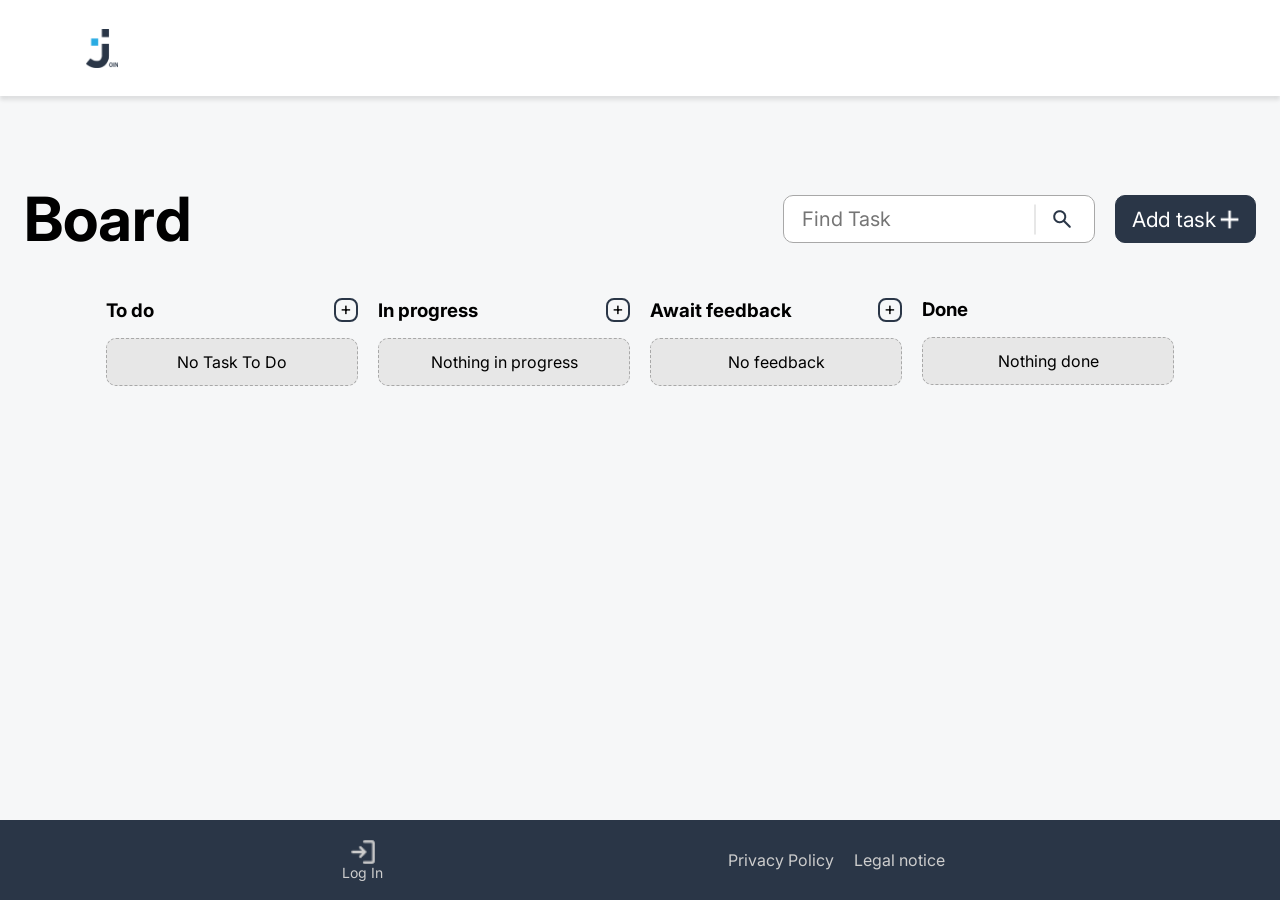
==== html/board.html @ 3d2e05e3 "first commit" ====
<!DOCTYPE html>
<html lang="en">

<head>
    <meta charset="UTF-8">
    <meta name="viewport" content="width=device-width, initial-scale=1.0">
    <title>board</title>
    <link rel="shortcut icon" href="../assets/icons/favicon.png" type="image/x-icon">
    <link rel="stylesheet" href="../styles/style.css">
    <link rel="stylesheet" href="../styles/menu-style.css">
    <link rel="stylesheet" href="../styles/board.css">
    <link rel="stylesheet" href="../styles/header-style.css">
    <link rel="stylesheet" href="../styles/card.css">
    <link rel="stylesheet" href="../styles/add-task.css">
    <link rel="stylesheet" href="../styles/card-overlay.css">
    <link rel="stylesheet" href="../styles/assets.css">
    <script src="../js/data.js"></script>
    <script src="../js/board.js"></script>
    <script src="../js/board_v2.js"></script>
    <script src="../js/board_v3.js"></script>
    <script src="../assets/templates/card.js"></script>
    <script src="../assets/templates/header.js"></script>
    <script src="../assets/templates/menu.js"></script>
    <script src="../assets/templates/task_overlay.js"></script>
    <script src="../js/overlay.js"></script>
    <script src="../js/overlay_v2.js"></script>
    <script src="../js/editTask.js"></script>
    <script src="../js/editTask_v2.js"></script>
    <script src="../assets/templates/add_task_template.js"></script>
</head>

<body id="body" onresize="toogleVieW(),highlightLink(), toggleAddTaskLink(), toggleOverlayTask()" onload="initboard()">
    <div id="succedSignup" class="d_none success-container ">
        <div id="sucess-message" class="success-massage">
            Task added to board <img src="../assets/icons/board.png" alt="">
        </div>
    </div>
    <main>
        <div onclick="closeAddTaskBoard()" id="addTaskBoardContainer" class="addTaskBoardContainer hidden">
        </div>
        <div id="addTaskBoard" class="addTaskBoard">
        </div>
        <div id="boardTaskOverlay" class="overlay hidden" onclick="closeOverlay()"></div>
        <div class="currentContent" id="currentContent"></div>
        <header>
            <div class="headerTemplate" id="headerTemplate"></div>
        </header>
        <div id="menuTemplate"></div>
        <div class="rightSection maxWidth">
            <div class="boardTemplate" id="boardTemplate">
                <div class="boardHeader">
                    <div class="boardTitle">Board
                        <a href="#" id="addTaskButtonBoard">
                            <button onclick="openAddTaskBoard()" class="addTaskButtonResp">
                                <img class="addPlus" src="../assets/icons/add.png" alt="add task">
                            </button>
                        </a>
                    </div>
                    <div class="findAddElement">
                        <div class="taskSearch">
                            <input class="taskSearchInput" type="search" value="" placeholder="Find Task">
                            <img class="searchVector" src="../assets/icons/vector.png" alt="search">
                            <img class="searchGlass" src="../assets/icons/search.png" alt="search">
                        </div>
                        <a href="#" id="addTaskButtonBoard">
                            <button onclick="openAddTaskBoard()" class="addTaskButton">Add task
                                <img class="addPlus" src="../assets/icons/add.png" alt="add task">
                            </button>
                        </a>
                    </div>
                </div>
                <div class="boardTable">
                    <div ondrop="moveTo('toDo')" ondragover="dragoverHandler(event)" class="boardList">
                        <div class="boardListHeader">
                            <h3>To do</h3>
                            <a onclick="openAddTaskBoard()" class="plusButton">
                                <div class="add-btn">+</div>
                            </a>
                        </div>
                        <div id="emptyTask0" class="emptyTask">No Task To Do</div>
                        <div class="taskFolder">
                            <div id="taskToDo" class="taskList">
                                <div id="dropzone#TaskToDo" class="dropzoneCard d_none"></div>
                            </div>

                        </div>
                    </div>
                    <div ondrop="moveTo('inProgress')" ondragover="dragoverHandler(event)" class="boardList">
                        <div class="boardListHeader">
                            <h3>In progress</h3>
                            <a onclick="openAddTaskBoard()" class="plusButton">
                                <div class="add-btn">+</div>
                            </a>
                        </div>
                        <div id="emptyTask1" class="emptyTask">Nothing in progress</div>
                        <div class="taskFolder">
                            <div id="taskInProgress" class="taskList">
                                <div id="dropzone#TaskInProgress" class="dropzoneCard d_none"></div>
                            </div>
                        </div>
                    </div>
                    <div ondrop="moveTo('await')" ondragover="dragoverHandler(event)" class="boardList">
                        <div class="boardListHeader">
                            <h3>Await feedback</h3>
                            <a onclick="openAddTaskBoard()" class="plusButton">
                                <div class="add-btn">+</div>
                            </a>
                        </div>
                        <div id="emptyTask2" class="emptyTask">No feedback</div>
                        <div class="taskFolder">
                            <div id="taskAwaitFeedback" class="taskList">
                                <div id="dropzone#TaskAwaitFeedback" class="dropzoneCard d_none"></div>
                            </div>
                        </div>
                    </div>
                    <div ondrop="moveTo('done')" ondragover="dragoverHandler(event)" class="boardList">
                        <div class="boardListHeader">
                            <h3>Done</h3>
                        </div>
                        <div id="emptyTask3" class="emptyTask">Nothing done</div>
                        <div class="taskFolder">
                            <div id="taskDone" class="taskList">
                                <div id="dropzone#TaskDone" class="dropzoneCard d_none"></div>
                            </div>
                        </div>
                    </div>
                </div>
            </div>
        </div>
    </main>
</body>

</html>
---- styles/style.css ----
.flex-center {
    display: flex;
    justify-content: center;
    align-items: center;
}

.flex-column {
    display: flex;
    flex-direction: column;
}

.flex-space-between {
    display: flex;
    justify-content: space-between;
}

.flex-start{
    display: flex;
    justify-content: flex-start;
    align-items: center;
}

.padding-left-10px {
    padding-left: 10px;
}

.margin-left-40px{
    margin-left: 40px;
}

.margin-left-30px{
    margin-left: 30px;
}

.margin-top-50px{
    margin-top: 50px;
}

.margin-left-10px{
    margin-left: 10px;
}

.margin-left-50px{
    margin-left: 50px;
}

.padding-10px {
    padding: 10px;
}

.margin-bottom-15px {
    margin-bottom: 15px;
}

.padding-bottom{
    padding-bottom: 12px;
}

.padding-top-bottom-8px{
    padding-top: 8px;
    padding-bottom: 8px;
}

.variant1 {
    background-color: #6E52FF;
}

.variant2 {
    background-color: #FFA35E;
}

.variant3 {
    background-color: #FFE62B;
}

.variant4 {
    background-color: #00BEE8;
}

.variant5 {
    background-color: #FF5EB3;
}

.variant6 {
    background-color: #FFBB2B;
}

.variant7 {
    background-color: #FF745E;
}

.variant8 {
    background-color: #C3FF2B;
}

.variant9 {
    background-color: #FF7A00;
}

.variant10 {
    background-color: #1FD7C1;
}

.variant11 {
    background-color: #0038FF;
}

.variant12 {
    background-color: #FFC701;
}

.variant13 {
    background-color: #9327FF;
}

.variant14 {
    background-color: #FC71FF;
}

.variant15 {
    background-color: #FF4646;
}

.urgent {
  background-color: #FF3D00 !important;
  color: white;
  border: 2px solid #FF3D00 !important;
}

.medium {
  background-color: #FFA800 !important;
  color: white;
  border: 2px solid #FFA800 !important;
}

.low {
  background-color: #7AE229 !important;
  color: white;
  border: 2px solid #7AE229 !important;
}
---- styles/menu-style.css ----
.menu-style {
    background-color: rgb(42, 54, 71);
    display: flex;
    color: white;
    font-size: 16px;
    width: 232px;
    height: 100vh;
    position: fixed;
    top: 0;
    left: 0;
    z-index: 1000;
    flex-direction: column;
    justify-content: space-between;
}

.p-menu-style {
    font-size: 16px;
    color: #CDCDCD;
    margin-bottom: 0;
}

.a-menu {
    padding-top: 8px;
    padding-bottom: 8px;
}

.logo-join {
    width: 100px !important;
    height: 120px !important;
    margin-top: 64px;
    margin-bottom: 130px;
}

.menu-style a {
    color: #CDCDCD;
    text-decoration: none;
}

.menu-style a:hover, .activeLink{
    color: white;
    background-color: #0919318f;
}

.menu-style img {
    width: 30px;
    height: 30px;
}

.menu-tasks {
    display: flex;
    flex-direction: column;

}

.menu-div {
    display: flex;
    justify-content: center;
}

.icon-menu-summary {
    background-image: url(../assets/icons/summary.png);
    width: 30px;
    height: 30px;
    background-repeat: no-repeat;
}

.position-bottom {
    width: 100%;
    padding-bottom: 50px;
}

.menu-button-possition {
    display: flex;
    align-items: center;
    padding-left: 25%;
}

.gap-menu {
    display: flex;
    flex-direction: column;
    gap: 15px;
}

.mobile-menu-container{
    display: flex;
    justify-content: space-evenly;
    position: fixed;
    bottom: 0;
    width: 100%;
    height: 80px;
    background-color: #2A3647;
    align-items: center;
    z-index: 9999;
}

.mobile-menu-container a{
    display: flex;
    flex-direction: column;
    align-items: center;
    justify-content: center;
    height: 80px;
    width: 76px;
}

.border-radius{
    border-radius: 18px;
}

.mobile-menu-container a:hover{
    background-color: #0919318f;
    border-radius: 18px;
}

.mobile-menu-container a img{
    width: 24px;
    height: 24px;
}

.mobile-menu-container a p{
    color: #CDCDCD;
    font-size: 14px;
    font-weight: 400;
}

.mobile-menu-container a p:hover{
    color: white;
    font-size: 14px;
    font-weight: 400;
}

.loggedOut-mobile-menu{
    display: flex;
    gap: 6px;
}

.loggedOut-mobile-menu a{
    color: #CDCDCD;
    width: 112px;
}

.active{
    background-color: #091931;
}
---- styles/board.css ----
body,
html {
    margin: 0;
    overflow-x: hidden;
}

.maxWidth {
    max-width: 1440px;
}

.rightSection {
    background-color: rgb(246, 247, 248);
    padding-left: 232px;
    width: 100%;
    height: 100%;
}

.taskDescription{
    color: #A8A8A8;
}

main {
    width: 100%;
    background-color: rgb(246, 247, 248);
    display: flex;
    flex-direction: column;
    padding-bottom: 84px;
}

.boardTemplate {
    display: flex;
    flex-direction: column;
    color: black;
    height: 100%;
    padding-left: 24px;
    padding-right: 24px;
    align-items: center;
}

.boardHeader {
    display: flex;
    width: 100%;
    justify-content: space-between;
    flex-direction: row;
    align-items: center;
    padding-top: 86px;
    padding-bottom: 42px;
}

.boardTitle {
    font-size: 61px;
    font-weight: 700;
}

.boardTable {
    display: flex;
    flex: 1;
    gap: 20px;
}

.findAddElement {
    display: flex;
    gap: 20px;
}

.taskSearch {
    height: 48px;
    display: flex;
    align-items: center;
    background-color: white;
    padding: 8px 16px;
    border-radius: 10px;
    border: 1px solid #A8A8A8;
    gap: 10px;
}

.taskSearch:hover {
    border-color: #29ABE2;
}

.taskSearchInput {
    font-size: 20px;
    height: 100%;
    width: 224px;
}

.searchVector {
    height: 31px;
}

.searchGlass {
    cursor: pointer;
    padding: 7px;
}

.addTaskButton,
.addTaskButtonResp,
.addTaskButtonOverlay {
    display: flex;
    height: 48px;
    font-size: 21px;
    padding: 8px 16px;
    border-radius: 10px;
    align-items: center;
    border: 1px solid #2A3647;
    background-color: #2A3647;
    color: white;
    gap: 4px;
}

.addTaskButton:hover,
.addTaskButtonResp:hover,
.addTaskButtonOverlay:hover {
    background-color: #29ABE2;
    box-shadow: 0px 4px 10px rgba(0, 0, 0, 0.3);
    border-color: #29ABE2;
}

.addTaskButtonResp {
    display: none;
    height: 40px;
    width: 40px;
}

.addPlus {
    height: 19px;
}

.boardList {
    width: 24%;
    gap: 16px;
    height: 100%;
}

.boardListHeader {
    display: flex;
    justify-content: space-between;
    align-items: center;
    width: 252px;
    padding-bottom: 16px;
}

.taskList {
    display: flex;
    gap: 10px;
    flex-direction: column;
    padding-bottom: 16px;
}

.plusButton {
    cursor: pointer;
    display: flex;
    height: 24px;
    width: 24px;
    border: 2px solid #2A3647;
    border-radius: 8px;
    justify-content: center;
    align-items: center;
}

.plusButton:hover {
    border-color: #29ABE2;
}

.plusHorizontally {
    position: absolute;
    background-color: #2A3647;
    height: 2px;
    width: 8px;
}

.plusButton:hover .plusHorizontally {
    background-color: #29ABE2;
}

.plusVertically {
    position: sticky;
    background-color: #2A3647;
    height: 8px;
    width: 2px;
}

.plusButton:hover .plusVertically {
    background-color: #29ABE2;
}

.emptyTask {
    display: flex;
    height: 48px;
    padding: 5px;
    background-color: #E7E7E7;
    border: 1px dashed #A8A8A8;
    border-radius: 10px;
    justify-content: center;
    align-items: center;
    flex-direction: column;
}

.taskFolder {
    display: flex;
    flex-direction: column;
    min-height: 270px;
}

.positionAddInitials {
    margin-left: -18px;
}

.stopScrolling {
    height: 100vh;
    overflow-y: hidden;
}

.add-task-style-board {
    border-radius: 30px;
    background-color: white;
    padding: 24px;
    margin-bottom: 124px;
}

.addTaskBoardContainer {
    position: fixed;
    width: 100%;
    height: 100vh;
    background-color: #d1d1d14f;
    z-index: 9991;
    top: 0;
    left: 0;
}

.addTaskBoard {
    position: absolute;
    top: 10%;
    left: calc(50% - 500px);
    transform: translateX(100%);
    transition: transform 300ms ease-in-out;
    z-index: 9992;
    width: 1000px;
    right: 0;
}

.open_addTask {
    transform: translateX(0);
}

.closed_addTask {
    transform: translateX(8000px);
}

.add-task-board-header {
    display: flex;
    justify-content: space-between;
    align-items: flex-start;
}

.add-btn {
    text-align: center;
    width: 24px;
    height: 24px;
    font-size: 18px;
}

.add-btn:hover {
    color: #29ABE2;
}

.dropzoneCard {
    width: 252px;
    min-width: 252px;
    min-height: 244px;
    border: 2px dashed #A8A8A8;
    border-radius: 24px;
    display: flex;
    align-items: center;
    justify-content: center;
    transition: border 0.2s;
}

.moreCardMembers {
    display: flex;
    align-items: center;
    justify-content: center;
    color: white;
    border-radius: 50%;
    border: 2px solid white;
    width: 32px;
    height: 32px;
    background-color: rgb(177, 179, 183);
    font-size: 16px;
}

@media (max-width: 1350px) {
    .rightSection {
        padding-left: 0;
    }
}

@media (max-width: 1150px) {

    .addTaskBoard {
        width: 500px;
        left: calc(50% - 250px);
    }

    .boardTable {
        display: flex;
        flex: 1;
        gap: 20px;
        flex-direction: column;
        justify-content: center;
        margin-bottom: 20px;
        width: 100%;
    }

    .boardListHeader {
        display: flex;
        justify-content: space-between;
        align-items: center;
        width: 100%;
        padding-bottom: 16px;
    }

    .boardList {
        width: 100%;
    }

    .taskList {
        display: flex;
        gap: 0px;
        flex-direction: row;
        padding-bottom: 8px;
        padding-top: 8px;
        padding-left: 8px;
        flex-wrap: nowrap;
        overflow-x: auto;
    }

    .taskFolder {
        display: flex;
        justify-content: flex-start;
        flex-direction: row;
        gap: 0px;
        padding: 6px;
    }

    .taskFolder::-webkit-scrollbar {
        display: none;
    }

    .dropzoneCard {
        margin-bottom: 10px;
    }

    .emptyTask {
        margin-bottom: 10px;
    }
}

@media (max-width: 850px) {
    .addTaskButtonResp {
        display: flex;
        padding: 0;
        justify-content: center;
    }

    .addTaskButton {
        display: none;
    }

    .boardHeader {
        flex-direction: column;
    }

    .boardTitle {
        display: flex;
        align-items: center;
        width: 100%;
        justify-content: space-between;
    }

    .findAddElement {
        display: unset;
        width: 100%;
    }

    .taskSearchInput {
        width: 100%;
    }
}

@media (max-width: 500px) {
    .boardTemplate {
        padding-left: 12px;
        padding-right: 12px;
    }

    .boardTitle {
        font-size: 47px;
    }
}
---- styles/header-style.css ----
header {
    z-index: 1;
    width: 100%;
    height: 96px;
    background-color: #FFFFFF;
    display: flex;
    align-items: center;
    justify-content: space-between;
    padding: 20px 40px 20px 348px;
    gap: 34px;
    box-shadow: 0px 4px 4px rgba(0, 0, 0, 0.1);
}

.header-title {
    font-size: 20px;
    font-weight: 400;
    color: #000000;
    width: 319px;
    height: 24px;
}

.header-help {
    width: 104px;
    display: flex;
    align-items: center;
    justify-content: space-around;
}

.avatar {
    width: 56px;
    height: 56px;
    border-radius: 50%;
    border: 3px solid #2A3647;
    color: #29ABE2;
    display: flex;
    align-items: center;
    justify-content: center;
    background-color: white;
    font-size: 24px !important;
    font-weight: bold;
    cursor: pointer;


}

.avatar:hover{
  background-color: rgb(226, 230, 236);
}

.slider {
  position: fixed;
  top: 96px;
  right: -150px;
  width: 150px;
  height: 158;
  background-color: #2A3647;
  padding: 10px;
  border-radius: 20px 0px 20px 20px; 
  font-size: 16px;
  transition: right 0.3s ease;
}

.slider a {
  color: #CDCDCD;
  text-decoration: none;
}

.slider a:hover {
  color: #29ABE2;
}

.slider.open {
  right: 0;
  z-index: 9999;
}

.slider h3 {
  margin-top: 0;
}

.slider ul {
  list-style: none;
  padding: 0;
}

.slider li {
  margin: 15px 0;
}

.logo{
  display: none;
  height: 39px;
  width: 32px;
}

@media (max-width: 1350px) {
  header {
        padding: 20px 40px 20px 86px !important;
  }
  .header-title{
    display: none;
  }
  .logo{
    display: flex;
  }
}

@media (max-width: 850px) {
 .slider {
    top: 80px !important;
    
  }
}

@media (max-width: 750px) {
  header {
        padding: 20px 40px 20px 28px !important;
        height: 80px !important;
  }
}
---- styles/card.css ----
.card {
    cursor: pointer;
    display: flex;
    width: 252px;
    min-width: 252px;
    background-color: white;
    gap: 24px;
    flex-direction: column;
    border: 2px solid white;
    border-radius: 24px;
    padding: 16px;
    box-shadow: 0px 0px 10px 3px rgba(0, 0, 0, 0.08);
    transition: transform 0.2s ease;
    touch-action: none;
    user-select: none;
}

.card:hover {
    border: 2px solid #29ABE2;
}

.card.touched {
  border: 2px solid #29ABE2;
}

.taskCategory {
    color: white;
    display: flex;
    font-size: 19px;
    border-radius: 8px;
    padding: 4px 16px 4px 16px;
    justify-content: center;
}

.subtasks {
    display: flex;
    font-size: 12px;
    gap: 10px;
    align-items: center;
    justify-content: center;
}

.innerScale {
    display: flex;
    height: 8px;
    background-color: #4589FF;
    border-radius: 16px;
}

.outerScale {
    display: flex;
    justify-content: flex-start;
    width: 128px;
    height: 8px;
    background-color: #F4F4F4;
    border-radius: 8px;
}

.assignedTo {
    display: flex;
    flex-direction: row;
    gap: 10px;
}

.taskAssignment {
    display: flex;
    flex-direction: row;
    justify-content: space-between;
    align-items: center;
    overflow: auto;
}

.assignedToInitial {
    border: 1px solid #FFFFFF;
    border-radius: 50%;
    color: #FFFFFF;
    display: flex;
    height: 32px;
    width: 32px;
    font-size: 14px;
    justify-content: center;
    align-items: center;
}

@media (max-width: 1150px) {
    .card {
        margin-right: 16px;
        margin-bottom: 10px;
    }
}
---- styles/add-task.css ----
body {
  margin: 0;
  background-color: #F6F7F8;
}

header {
  z-index: 2;
  width: 100%;
  height: 96px;
  background-color: #FFFFFF;
  display: flex;
  align-items: center;
  justify-content: space-between;
  padding: 20px 40px 20px 348px;
  gap: 34px;
  box-shadow: 0px 4px 4px rgba(0, 0, 0, 0.1);
}

.form p,
label {
  font-size: 20px;
  margin-bottom: 8px;
  margin-top: 12px;
}

.header-title {
  font-size: 20px;
  font-weight: 400;
  color: #000000;
  width: 319px;
  height: 24px;
}

.header-help {
  width: 104px;
  display: flex;
  align-items: center;
  justify-content: space-around;
}

.avatar {
  width: 56px;
  height: 56px;
  border-radius: 50%;
  font-size: 18px;
  border: 3px solid #2A3647;
  color: #29ABE2;
  display: flex;
  align-items: center;
  justify-content: center;
  background-color: white;
  font-size: 20px;
  font-weight: bold;
  cursor: pointer;


}

.slider {
  position: fixed;
  top: 96px;
  right: -150px;
  width: 150px;
  height: 158;
  background-color: #2A3647;
  padding: 10px;
  border-radius: 20px 0px 20px 20px;
  font-size: 16px;
  transition: right 0.3s ease;
}

.slider a {
  color: #CDCDCD;
  text-decoration: none;
}

.slider a:hover {
  color: #29ABE2;
}

.slider.open {
  right: 0;
}

.slider h3 {
  margin-top: 0;
}

.slider ul {
  list-style: none;
  padding: 0;
}

.slider li {
  margin: 15px 0;
}

.add-task-style {
  position: absolute;
  left: 318px;
  padding-top: 86px;
  padding-bottom: 56px;
}

.h1-add-task {
  margin-block-start: 0em;
  margin-block-end: 0em;
  font-size: 61px;
  padding-bottom: 40px;
}

input#dueDate::-webkit-calendar-picker-indicator {
  cursor: pointer;
}

.task-gray-border {
  width: 1px;
  height: 424px;
  background-color: #D1D1D1;
  border-radius: 7px;
  margin-left: 36px;
  margin-right: 36px;
}

span {
  color: red;
}

.input-text,
.subtask-container {
  border: 1px solid #D1D1D1;
  border-radius: 10px;
  width: 100%;
  height: 48px;
  font-size: 20px;
  padding-left: 12px;
  padding-right: 12px;
}



textarea {
  max-width: 440px !important;
  min-width: 440px !important;
  height: 120px !important;
  max-height: 120px;
  min-height: 120px;
}

.input-text:focus,
.subtask-container:focus-within {
  border: 1px solid #29ABE2 !important;
  outline: none;
}

.first-container {
  max-width: 440px;
}

.second-container {
  width: 440px;
}

.flex-center-task {
  display: flex;
}

.flex-gap {
  display: flex;
  gap: 10px;
}



.date-input {
  cursor: pointer;
}

.selectable {
  display: flex;
  justify-content: center;
  align-items: center;
  gap: 8px;
  padding: 10px 20px;
  border: 2px solid #D1D1D1;
  cursor: pointer;
  border-radius: 7px;
  background-color: white;
  width: 33%;
  text-align: center;
  font-size: 20px;
  height: 58px;
  border: none;
  box-shadow: 0px 0px 4px 0px #0000001A;
}

.selectable:hover {
  box-shadow: 0px 4px 10px rgba(0, 0, 0, 0.3);
}

.subtask-container {
  display: flex;
  align-items: center;
  background-color: white;
}

.subtasks-icon-container {
  display: flex;
  align-items: center;
  gap: 8px;
  cursor: pointer;
}

.input-subtask {
  background-color: white;
  font-size: 20px;
  width: 90%;
}

.delte-icon,
.check-icon {
  width: 16px;
  height: 16px;
}

.plus-symbol {
  margin-left: 41px;
  height: 24px;
  width: 24px;
}

.dropdown-img-container {
  display: flex;
  justify-content: center;
  align-items: center;
  height: 24px;
  width: 24px;
  margin-left: 41px;
  cursor: pointer;
}

.dropdown-img-container img {
  width: 8.21px;
  height: 5.6px;
}

.formBoard{
    height: 620px;
}

.selectable-assigned {
  position: absolute;
  width: 100%;
  background: white;
  border: 1px solid #D1D1D1;
  max-height: 300px;
  overflow-y: auto;
  border-radius: 10px;
  z-index: 10;
}

.selectable-assigned-contact {
  display: flex;
  justify-content: space-between;
  align-items: center;
  padding: 6px;
  border-radius: 10px;
  cursor: pointer;
  margin-bottom: 6px;
}

.selectable-assigned-contact:hover {
  background-color: #D1D1D1;
}

.assigned-bgcolor {
  background-color: #2A3647;
  color: white;
}

.assigned-bgcolor img {
  padding-right: 3px;
}

.assigned-bgcolor:hover {
  background-color: #2A3647;
  color: white;
}

.initials-name {
  display: flex;
  align-items: center;
  gap: 6px;
}

.memberForTask {
  display: flex;
  gap: 4px;
  margin-top: 8px;
}

.initials {
  display: flex;
  align-items: center;
  justify-content: center;
  color: white;
  border-radius: 50%;
  border: 2px solid white;
  width: 42px;
  height: 42px;
}

.assign-dropdown-container {
  position: relative;
  margin-top: 8px;
}

.dropdown {
  margin-top: 8px;
}

.subtask-list-container {
  margin-top: 12px;
  margin-bottom: 12px;
  display: flex;
  align-items: center;
  padding: 16px;
  cursor: pointer;
  height: 30px;
}

.subtask-list-container:hover {
  background-color: #D1D1D1;
  border-radius: 10px;
}

.btn-container {
  display: flex;
  gap: 12px;
}

.clear-btn {
  display: flex;
  align-items: center;
  color: #2A3647;
  padding: 12px 12px;
  background-color: white;
  font-size: 20px;
  border: 1px solid #2A3647;
  border-radius: 10px;
  font-weight: 400;
}

.clear-btn:hover {
  border: 1px solid #29ABE2;
  box-shadow: 0px 4px 10px rgba(0, 0, 0, 0.3);
  color: #29ABE2;
}

.add-task-btn {
  display: flex;
  align-items: center;
  color: white;
  padding: 12px 24px;
  background-color: #2A3647;
  font-size: 21px;
  font-weight: 700;
  border-radius: 10px;
  gap: 6px;
}

.add-task-btn:hover {
  background-color: #29ABE2;
  box-shadow: 0px 4px 10px rgba(0, 0, 0, 0.3);
}

button:disabled {
  opacity: 0.6;
  cursor: auto;
}

button:disabled:hover {
  background-color: #2A3647;
  box-shadow: none;
}

select {
  cursor: pointer;
}

li {
  width: 85%;
}

.red-border {
  border: 1px solid #FF001F !important;
}

.warning {
  height: 15px;
  font-size: 14px;
  font-weight: 400;
  color: #FF8190;
}

.warning-container {
  height: 18px;
}

.dnone {
  display: none;
}

.subtask-edit-container {
  display: flex;
  background-color: white;
  margin: 6px;
  padding-left: 6px;
  padding-right: 6px;
  border-bottom: 1px solid #29ABE2;
  font-size: 16px;
}

.subtask-edit-container input {
  width: 90%;
  font-size: 16px;
}

.button-area {
  max-width: 953px;
}

.success-container {
  position: fixed;
  display: flex;
  align-items: flex-start;
  background-color: #d1d1d14f;
  width: 100%;
  height: 100vh;
  padding-left: 12px;
  padding-right: 12px;
  text-align: center;
  z-index: 10000;
}

.success-massage {
  position: relative;
  top: 380px;
  left: 630px;
  font-size: 24px;
  font-weight: 700;
  border-radius: 8px;
  background-color: #2A3647;
  color: white;
  padding: 26px;
  display: flex;
  align-items: center;
  gap: 6px;
}

.subtaskList{
  max-height: 150px;
  overflow-x: auto;
}

.subtaskListBoard{
  height: 150px;
}

.moreMembers{
  display: flex;
  align-items: center;
  justify-content: center;
  color: white;
  border-radius: 50%;
  border: 2px solid white;
  width: 42px;
  height: 42px;
  background-color: rgb(177, 179, 183);
  font-size: 18px;
}

.subtaskListEdit{
  max-height: 100px;
}

@media (max-width: 1350px) {

  .success-container {
    justify-content: center;
    align-items: center;
}

  .success-massage {
  position: unset;
}

  .add-task-style {
    position: static;
    padding-left: 86px;
    padding-top: 60px;
  }
}

@media (max-width: 1150px) {

  .task-gray-border {
    width: 0px;
    height: 0px;
    display: none;
  }

  .formBoard{
    height: unset;
  }

  .selectable-assigned {
    max-height: 200px;
  }

  .flex-gap {
    display: flex;
    justify-content: space-between !important;
  }

  .flex-center-task {
    display: block;
  }

  .add-task-style {
    display: flex;
    flex-direction: column;
    align-items: center;
    padding-left: 18px;
    padding-right: 12px;
  }

  .button-area {
    padding-bottom: 50px;
  }

  .margin-top-50px {
    margin-top: 10px !important;
  }

  .mobile-dnone {
    display: none !important;
  }

  .h1-add-task {
    font-size: 47px;
    padding-bottom: 20px;
  }

  .selectable {
    font-size: 16px;
    height: 40px;
  }

  .input-text {
    height: 40px;
    font-size: 16px;
  }
}

@media (max-width: 490px) {

  .success-massage {
  font-size: 18px;
  padding: 26px;
}

  .second-container {
    width: auto;
  }

  .selectable{
    gap: 2px;
    padding: 0;
  }

  .input-subtask {
    font-size: 17px;
  }

  .add-task-style {
    align-items: flex-start;
  }

  .h1-add-task {
    width: 100%;
  }

  .add-task-btn {
    padding: 0px 4px;
  }

  .clear-btn {
    padding: 8px 8px;
  }

  .btn-container {
    gap: 0;
  }

  .input-text {
    font-size: 16px;
  }

  main {
    position: absolute;
    padding-left: 0px;
  }

  textarea {
    min-width: 0px !important;
  }



  .dropdown-img-container {
  margin-left: 0;
}
}
---- styles/card-overlay.css ----
.overlay {
    position: fixed;
    top: 0;
    left: 0;
    width: 100%;
    height: 100%;
    background: rgba(209, 209, 209, 0.31);
    display: flex;
    flex-direction: column;
    justify-content: center;
    align-items: center;
    z-index: 2000;
}

.hidden {
    display: none;
}

.openCardOverlay {
    transform: translateX(0);
}

.cardOverlay {
    position: absolute;
    left: calc(50% - 262px);
    top: 10%;
    width: 525px;
    background-color: white;
    border: 2px solid white;
    border-radius: 24px;
    padding-right: 6px;
    box-shadow: 0px 0px 10px 3px rgba(0, 0, 0, 0.08);
    transition: transform 300ms ease-in-out;
    transform: translateX(100vw);
    z-index: 2001;
    max-height: 800px;
    overflow-y: hidden;
    box-sizing: border-box;
    will-change: transform;
}

.cardOverlay.show {
    transform: translateX(0);
}

.cardOverlayInner {
    display: flex;
    gap: 24px;
    flex-direction: column;
    overflow-y: auto;
    max-height: 800px;
    padding: 32px;
    box-sizing: border-box;
}

.cardOverlayInnerEdit {
    align-items: end;
}

.cardOverlay::-webkit-scrollbar {
    width: 8px;
    padding-right: 50px;
}

.cardOverlay::-webkit-scrollbar-track {
    background: transparent;
    border-radius: 24px;
}

.cardOverlay::-webkit-scrollbar-thumb {
    background-color: rgba(0, 0, 0, 0.4);
    border-radius: 24px;
    border-top: 6px solid transparent;
    border-bottom: 6px solid transparent;
    background-clip: padding-box;
}

.cardOverlay p {
    color: #2A3647;
}

.taskCategoryDiv {
    display: flex;
    justify-content: space-between;
    align-items: center;
}

.taskOverlayCategory {
    color: white;
    display: flex;
    font-size: 19px;
    border-radius: 8px;
    padding: 4px 16px 4px 16px;
    justify-content: center;
}

.closeImg {
    width: 24px;
    height: 24px;
    position: relative;
    cursor: pointer;
}

.closeImg::before,
.closeImg::after {
    content: "";
    position: absolute;
    left: 11px;
    top: 5px;
    width: 2px;
    height: 14px;
    background-color: black;
}

.closeImg::before {
    transform: rotate(45deg);
}

.closeImg::after {
    transform: rotate(-45deg);
}

.closeImg:hover {
    background-color: #D1D1D1;
    border-radius: 50%;
}

.taskOverlayDescription {
    font-size: 20px;
}

.taskOverlayName {
    font-size: 61px;
    font-weight: 700;
}

.fontSize20 {
    font-size: 20px;
}

.dueDateOverlay {
    display: flex;
    justify-content: flex-start;
    flex-direction: row;
    align-items: center;
}

.dueDateOverlayDiv {
    display: flex;
    padding-left: 24px;
    font-size: 24px;
}

.priorityOverlay {
    display: flex;
    align-items: center;
    flex-direction: row;
}

.priorityOverlayDiv {
    display: flex;
    flex-direction: row-reverse;
    justify-content: center;
    align-items: center;
    padding-left: 38px;
    gap: 16px;
    font-size: 20px;
}

.outerScaleOverlay {
    display: flex;
    justify-content: flex-start;
    width: 128px;
    height: 8px;
    background-color: #F4F4F4;
    border-radius: 8px;
}

.innerScaleOverlay {
    display: flex;
    height: 8px;
    background-color: #4589FF;
    border-radius: 16px;
}

.taskOverlayAssignment {
    display: flex;
    flex-direction: column;
    justify-content: space-between;
    align-items: flex-start;
    gap: 10px;
}

.assignedToOverlay {
    display: flex;
    flex-direction: column;
    gap: 10px;
    padding: 7px 16px 0px 16px;
    width: 100%;
}

.assignedToInitialDiv {
    display: flex;
    align-items: center;
    gap: 16px;
    font-size: 19px;
}

.overlaySubtaskDiv {
    display: flex;
    padding-left: 16px;
    gap: 16px;
    font-size: 16px;
    align-items: center;
}

.subTaskHeadTitle {
    font-size: 20px;
}

.overlaySubtasks {
    display: flex;
    font-size: 12px;
    gap: 8px;
    align-items: flex-start;
    justify-content: center;
    flex-direction: column;
    padding: 7px 16px 7px 0px;
}

.overlaySubtaskCheckbox {
    display: inline-flex;
    width: 24px;
    height: 24px;
    align-items: center;
    cursor: pointer;
    font-size: 16px;
    user-select: none;
    position: relative;
    justify-content: center;
    margin: 0;
}

.overlaySubtaskCheckbox:hover input:checked+.overlaySubtaskCheckmark,
.overlaySubtaskCheckbox:hover {
    background-color: #D1D1D1;
}

.overlaySubtaskCheckbox:hover {
    border-radius: 50%;
}

.overlaySubtaskCheckbox:hover .overlaySubtaskCheckmark,
.overlaySubtaskCheckmark:hover {
    background-color: #D1D1D1;
}

.overlaySubtaskCheckbox:hover .overlaySubtaskCheckmark::before {
    border-color: #D1D1D1;
}

.overlaySubtaskCheckbox input {
    display: none;
}

.overlaySubtaskCheckbox:hover .overlaySubtaskCheckmark::before {
    height: 8px;
    left: 7px;
    top: -7px;
    translate: -4px 4px;
}

.overlaySubtaskCheckbox .overlaySubtaskCheckmark {
    width: 16px;
    height: 16px;
    background-color: white;
    border-radius: 4px;
    position: relative;
    z-index: 2;
    border: 2px solid #2A3647;
    box-sizing: border-box;
    overflow: visible;
}

/* Hintergrund ändern bei checked */
.overlaySubtaskCheckbox input:checked+.overlaySubtaskCheckmark {
    background-color: white;
}

/* Weißer Umriss-Haken (liegt unten) */
.overlaySubtaskCheckbox .overlaySubtaskCheckmark::before {
    content: "";
    position: absolute;
    display: none;
    left: 6px;
    top: -10px;
    width: 6px;
    height: 16px;
    border: solid white;
    border-width: 0 5px 5px 0;
    transform: rotate(45deg);
    z-index: 1;
}

/* Dunkler innerer Haken (liegt oben) */
.overlaySubtaskCheckbox .overlaySubtaskCheckmark::after {
    content: "";
    position: absolute;
    display: none;
    left: 7px;
    top: -7px;
    width: 6px;
    height: 14px;
    border: solid #2A3647;
    border-width: 0 2px 2px 0;
    transform: rotate(45deg);
    z-index: 2;
}

/* Haken anzeigen, wenn checked */
.overlaySubtaskCheckbox input:checked+.overlaySubtaskCheckmark::before,
.overlaySubtaskCheckbox input:checked+.overlaySubtaskCheckmark::after {
    display: block;
}

.editDeleteDiv {
    display: flex;
    align-items: center;
    justify-content: flex-end;
    gap: 8px;
}

.editDeleteImg {
    height: 18px;
    width: 16px;
}

.editDeleteVector {
    height: 24px;
}

.deleteSectionDiv {
    cursor: pointer;
    display: flex;
    align-items: center;
    gap: 8px;
}

.deleteSectionDiv:hover {
    color: #29ABE2;
}

.deleteSectionDiv:hover img:hover,
.deleteSectionDiv:hover img {
    content: url(../assets/icons/delete-hover.png);
}

.editSectionDiv {
    cursor: pointer;
    display: flex;
    align-items: center;
    gap: 8px;
}

.editSectionDiv:hover {
    color: #29ABE2;
}

.editSectionDiv:hover img:hover,
.editSectionDiv:hover img {
    content: url(../assets/icons/edit-hover.png);
}

.btn_edit_confirm {
    width: 89px;
}

.btn_edit_confirm:disabled {
    opacity: 0.6;
    cursor: auto;
}

.btn_edit_confirm:disabled:hover {
    background-color: #2A3647;
    box-shadow: none;
    border-color: #2A3647;
}

@media (max-width: 550px) {
    .cardOverlay {
        left: 0;
        top: 0;
        width: 100%;
        border-radius: 0;
        padding: 0;
        max-height: unset;
        height: calc(100vh - 80px);
    }

    .cardOverlayInner {
        padding: 12px;
        height: 100%;
        max-height: unset;
    }

    .cardOverlayInnerEdit {
        align-items: flex-start;
    }

    .editDeleteDiv {
        flex: 1;
        align-items: end;
        padding-bottom: 12px;
    }

    .closeOverlayContainer {
        width: 100%;
        display: flex;
        justify-content: end;
    }

    .addTaskButtonOverlayContainer {
        width: 100%;
        display: flex;
        justify-content: end;
    }

    .taskOverlayName {
        font-size: 36px;
    }
}
---- styles/assets.css ----
@font-face {
    font-family: 'Inter';
    src: url('../assets/fonts/Inter-VariableFont_opsz\,wght.ttf') format('truetype');
}

*{
    box-sizing: border-box;
    font-family: 'Inter', sans-serif;
    margin: 0;
}

button{
    cursor: pointer;
    border: none;
}

input{
    border: none;
}

input:focus{
    outline: none;
}

a{
    text-decoration: none;
}

.d_none{
    display: none;
}
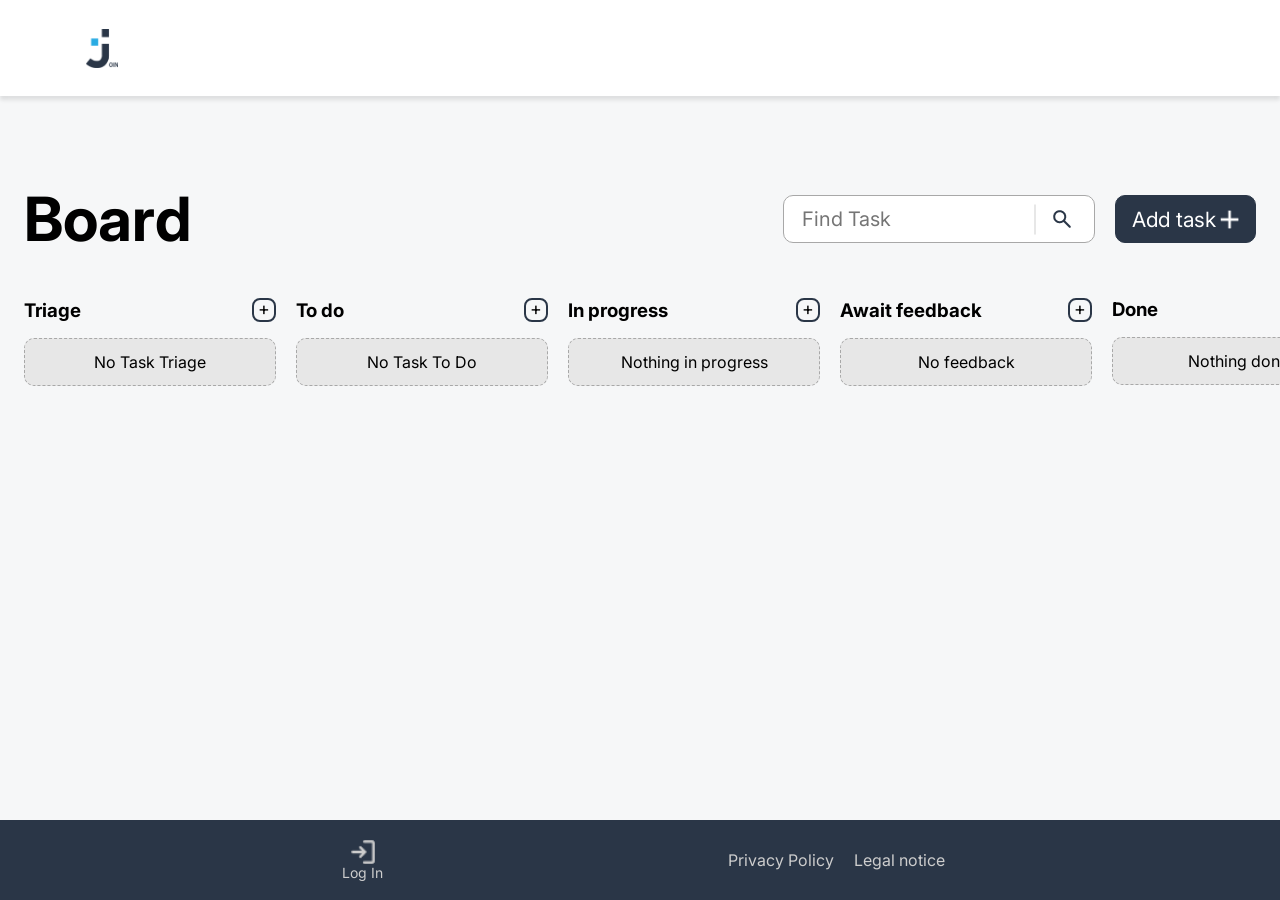
==== commit 2a2a2d3e: "add triage colum" ====
--- a/html/board.html
+++ b/html/board.html
@@ -69,7 +69,32 @@
                         </a>
                     </div>
                 </div>
+
+
+                <!-- neu -->
+
+
                 <div class="boardTable">
+                    <div ondrop="moveTo('triage')" ondragover="dragoverHandler(event)" class="boardList">
+                        <div class="boardListHeader">
+                            <h3>Triage</h3>
+                            <a onclick="openAddTaskBoard()" class="plusButton">
+                                <div class="add-btn">+</div>
+                            </a>
+                        </div>
+                        <div id="emptyTask20" class="emptyTask">No Task Triage</div><!-- //id ändern -->
+                        <div class="taskFolder">
+                            <div id="TriageTaskToDo" class="taskList">
+                                <div id="dropzone#TriageTaskToDo" class="dropzoneCard d_none"></div>
+                            </div>
+
+                        </div>
+                    </div>
+
+
+                <!-- neu -->
+
+
                     <div ondrop="moveTo('toDo')" ondragover="dragoverHandler(event)" class="boardList">
                         <div class="boardListHeader">
                             <h3>To do</h3>
--- a/styles/board.css
+++ b/styles/board.css
@@ -10,7 +10,7 @@
 
 .rightSection {
     background-color: rgb(246, 247, 248);
-    padding-left: 232px;
+    padding-left: 250px;
     width: 100%;
     height: 100%;
 }
@@ -34,7 +34,7 @@
     height: 100%;
     padding-left: 24px;
     padding-right: 24px;
-    align-items: center;
+    align-items: start;
 }
 
 .boardHeader {
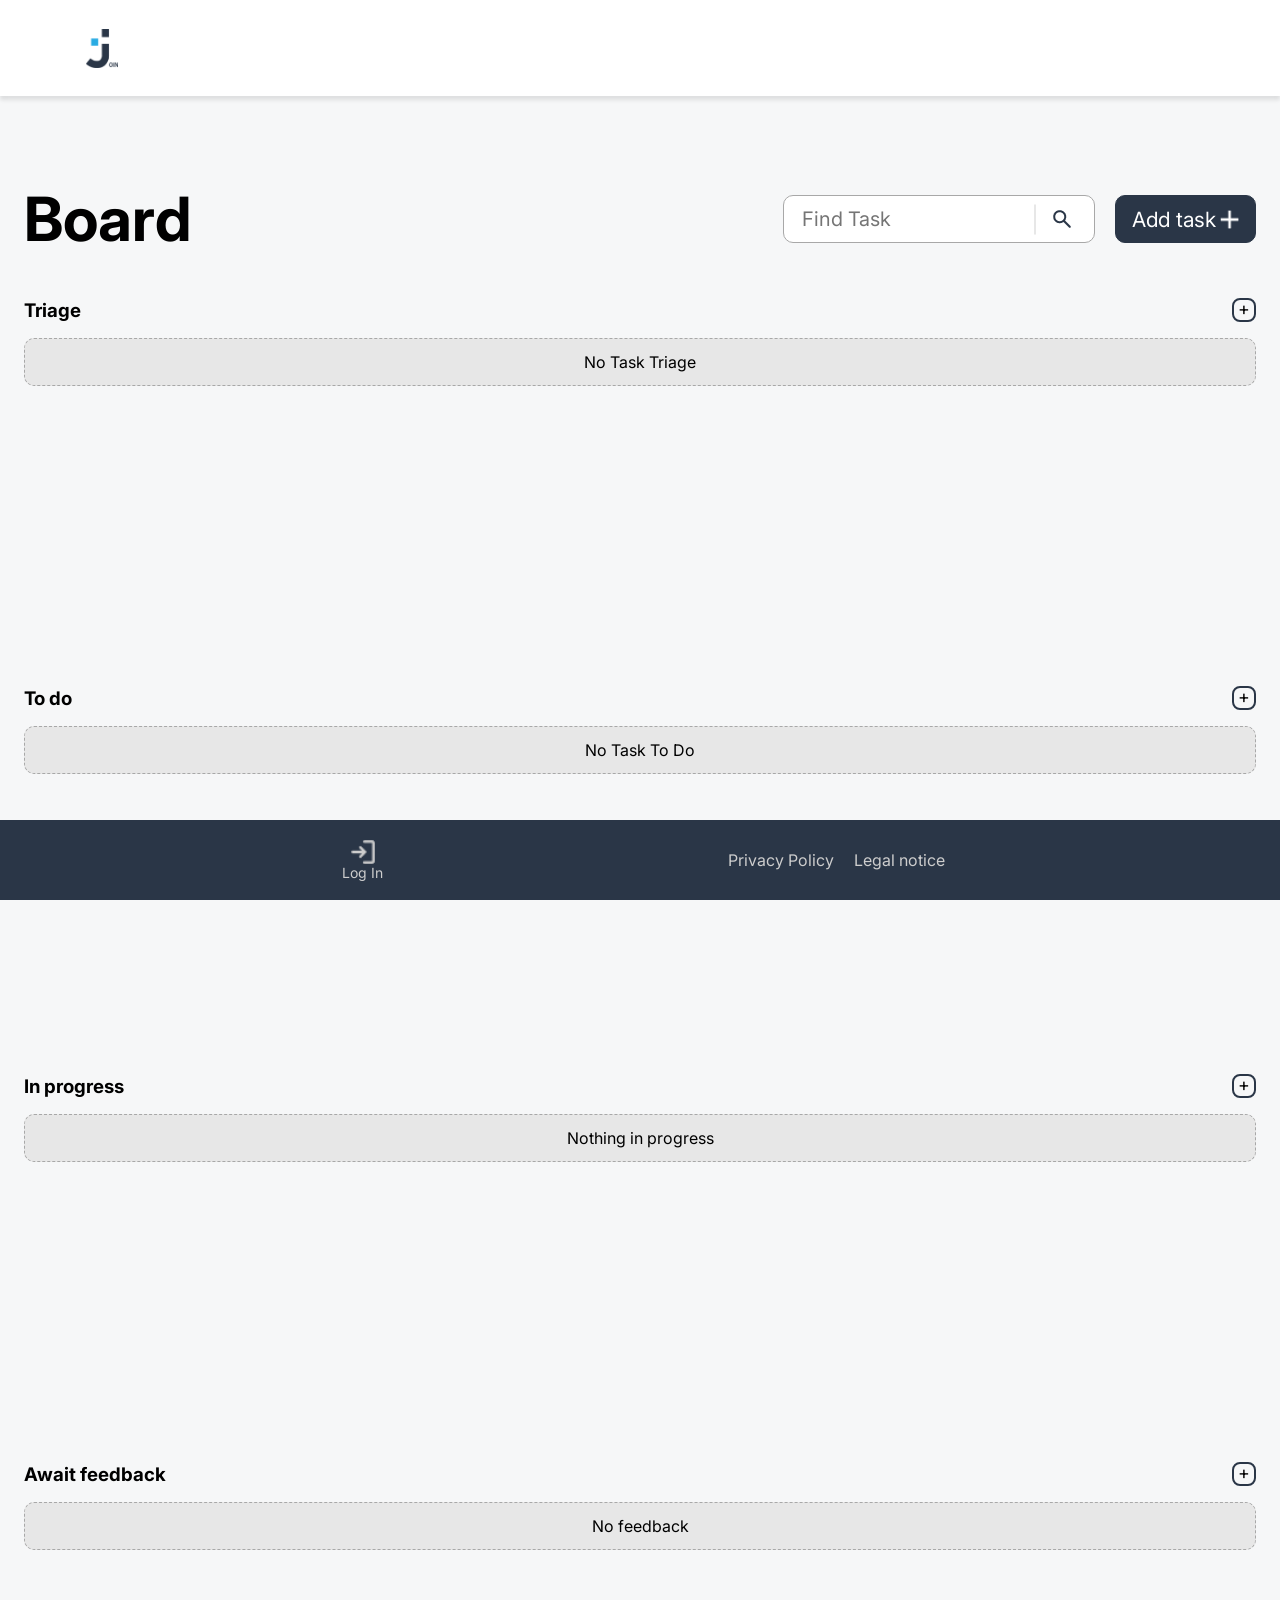
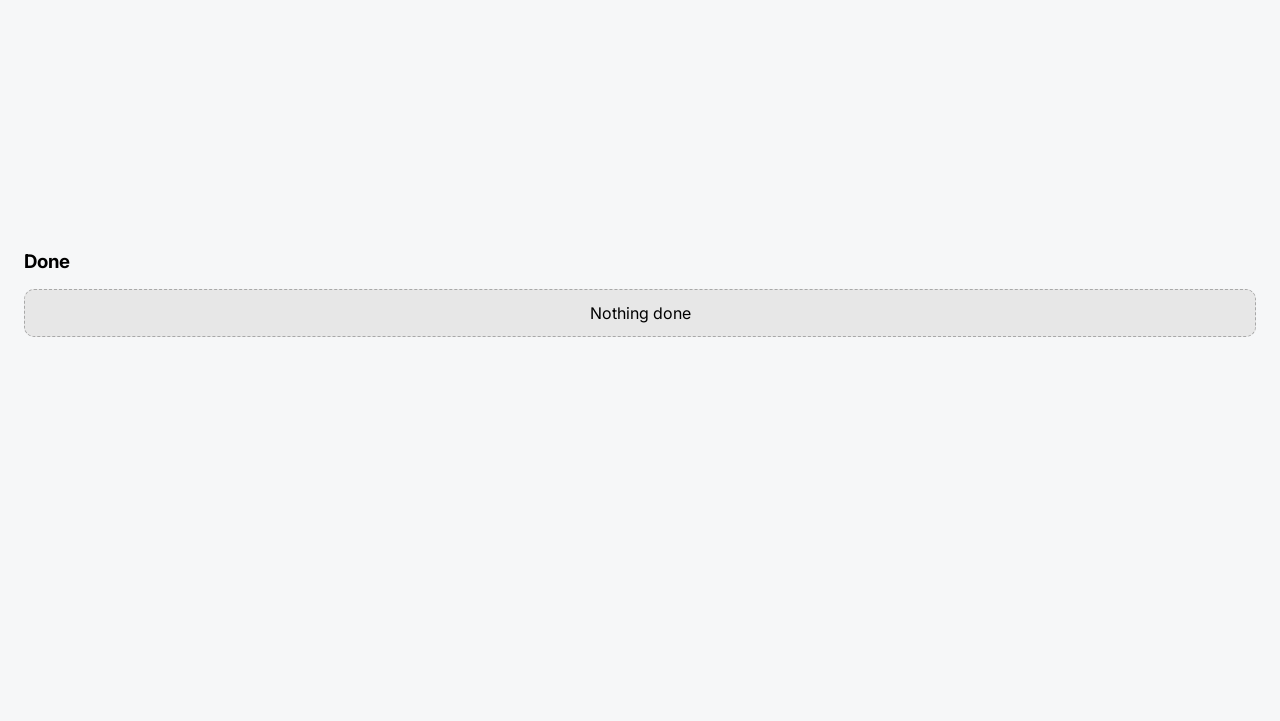
==== commit 770fca5d: "last commit" ====
--- a/html/board.html
+++ b/html/board.html
@@ -69,11 +69,6 @@
                         </a>
                     </div>
                 </div>
-
-
-                <!-- neu -->
-
-
                 <div class="boardTable">
                     <div ondrop="moveTo('triage')" ondragover="dragoverHandler(event)" class="boardList">
                         <div class="boardListHeader">
@@ -90,11 +85,6 @@
 
                         </div>
                     </div>
-
-
-                <!-- neu -->
-
-
                     <div ondrop="moveTo('toDo')" ondragover="dragoverHandler(event)" class="boardList">
                         <div class="boardListHeader">
                             <h3>To do</h3>
--- a/styles/style.css
+++ b/styles/style.css
@@ -139,3 +139,17 @@
   border: 2px solid #7AE229 !important;
 }
 
+.mobile-btn{
+    display: none;
+    width: 161px;
+    height: 48px;
+    background-color: #2A3647;
+    color: white;
+    border: none;
+    border-radius: 8px;
+    font-size: 16px;
+    font-weight: 400;
+    cursor: pointer;
+    margin-top: 20px;
+}
+
--- a/styles/board.css
+++ b/styles/board.css
@@ -289,13 +289,10 @@
     font-size: 16px;
 }
 
-@media (max-width: 1350px) {
-    .rightSection {
+@media (max-width: 1630px) {
+       .rightSection {
         padding-left: 0;
     }
-}
-
-@media (max-width: 1150px) {
 
     .addTaskBoard {
         width: 500px;
--- a/styles/card-overlay.css
+++ b/styles/card-overlay.css
@@ -39,6 +39,25 @@
     will-change: transform;
 }
 
+.creator{
+    display:flex;
+    gap:8px;
+    flex-wrap: wrap;
+}
+
+.creator-text{
+    color:#2A3647;
+  text-align: center;
+}
+
+.icon-cared{
+    cursor: pointer;
+}
+
+.icon-cared:hover {
+    background-color: #29aae217;
+}
+
 .cardOverlay.show {
     transform: translateX(0);
 }
@@ -428,4 +447,31 @@
     .taskOverlayName {
         font-size: 36px;
     }
+}
+
+@media (max-width: 400px){
+   .creator {
+        display: grid;
+        grid-template-columns: auto auto auto;
+        grid-template-areas:
+            "extern extern extern"
+            "label name mail";
+        row-gap: 6px;
+    }
+
+    .creator > span:first-child {
+        grid-area: label;
+    }
+
+    .creator-extern {
+        grid-area: extern;
+    }
+
+    .creator > span:last-of-type {
+        grid-area: name;
+    }
+
+    .creator-mail {
+        grid-area: mail;
+    }
 }
